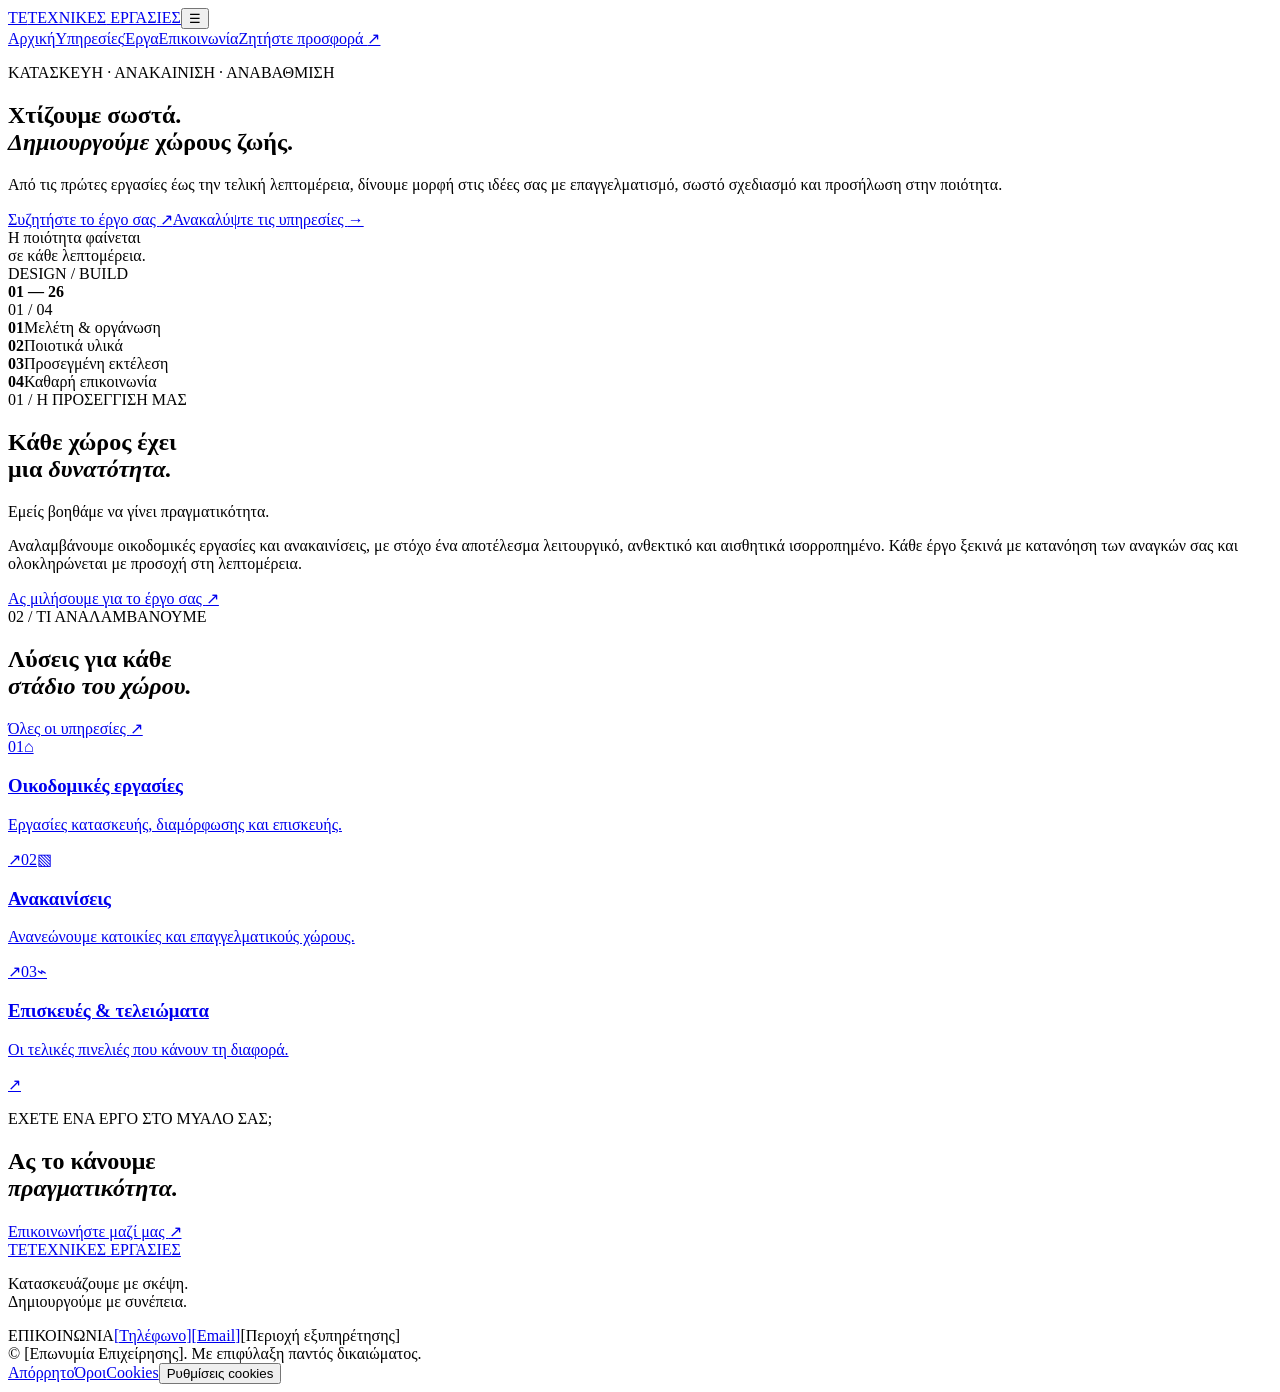
==== index.html @ 076b62a5 "Add index.html" ====
<!doctype html>
<html lang="el">
<head>
<meta charset="utf-8"><meta name="viewport" content="width=device-width, initial-scale=1">
<meta name="description" content="Οικοδομικές εργασίες, ανακαινίσεις και τεχνικές λύσεις με έμφαση στην ποιότητα, τη συνέπεια και τη λεπτομέρεια. Ζητήστε προσφορά.">
<meta name="theme-color" content="#171b19"><link rel="canonical" href="https://YOUR-DOMAIN.example/">
<meta property="og:type" content="website"><meta property="og:locale" content="el_GR"><meta property="og:title" content="Τεχνικές Εργασίες | Κατασκευές & Ανακαινίσεις"><meta property="og:description" content="Ολοκληρωμένες λύσεις για τον χώρο σας.">
<title>Οικοδομικές Εργασίες & Ανακαινίσεις | Τεχνικές Εργασίες</title><link rel="stylesheet" href="assets/css/style.css">
<script type="application/ld+json">{"@context":"https://schema.org","@type":"GeneralContractor","name":"[Επωνυμία Επιχείρησης]","url":"https://YOUR-DOMAIN.example/","telephone":"[Τηλέφωνο]","email":"[Email]","areaServed":"[Περιοχή Εξυπηρέτησης]","description":"Οικοδομικές εργασίες, ανακαινίσεις και τεχνικές υπηρεσίες."}</script>
</head>
<body>
<header class="site-header"><a class="brand" href="index.html"><span class="brand-mark">ΤΕ</span><span>ΤΕΧΝΙΚΕΣ<span class="brand-light"> ΕΡΓΑΣΙΕΣ</span></span></a><button class="menu-toggle" aria-label="Άνοιγμα μενού" aria-expanded="false">☰</button><nav class="main-nav"><a class="active" href="index.html">Αρχική</a><a href="services.html">Υπηρεσίες</a><a href="projects.html">Έργα</a><a href="contact.html">Επικοινωνία</a><a class="nav-cta" href="contact.html">Ζητήστε προσφορά <span>↗</span></a></nav></header>
<main>
<section class="hero"><div class="hero-content"><p class="eyebrow"><span></span> ΚΑΤΑΣΚΕΥΗ · ΑΝΑΚΑΙΝΙΣΗ · ΑΝΑΒΑΘΜΙΣΗ</p><h1>Χτίζουμε σωστά.<br><em>Δημιουργούμε</em> χώρους ζωής.</h1><p class="hero-copy">Από τις πρώτες εργασίες έως την τελική λεπτομέρεια, δίνουμε μορφή στις ιδέες σας με επαγγελματισμό, σωστό σχεδιασμό και προσήλωση στην ποιότητα.</p><div class="hero-actions"><a class="button button-primary" href="contact.html">Συζητήστε το έργο σας <span>↗</span></a><a class="text-link" href="services.html">Ανακαλύψτε τις υπηρεσίες <span>→</span></a></div><div class="hero-note"><span class="note-line"></span><span>Η ποιότητα φαίνεται<br>σε κάθε λεπτομέρεια.</span></div></div><div class="hero-art" aria-label="Αφηρημένη αρχιτεκτονική σύνθεση"><div class="art-grid"></div><div class="art-frame frame-one"></div><div class="art-frame frame-two"></div><div class="art-block"></div><div class="art-sun"></div><div class="art-caption">DESIGN / BUILD<br><b>01 — 26</b></div></div><div class="hero-index">01 <span>/</span> 04</div></section>
<section class="trust-strip"><div><strong>01</strong><span>Μελέτη &amp; οργάνωση</span></div><div><strong>02</strong><span>Ποιοτικά υλικά</span></div><div><strong>03</strong><span>Προσεγμένη εκτέλεση</span></div><div><strong>04</strong><span>Καθαρή επικοινωνία</span></div></section>
<section class="section intro-section"><div class="section-kicker">01 / Η ΠΡΟΣΕΓΓΙΣΗ ΜΑΣ</div><div class="intro-grid"><h2>Κάθε χώρος έχει<br>μια <em>δυνατότητα.</em></h2><div><p class="lead">Εμείς βοηθάμε να γίνει πραγματικότητα.</p><p>Αναλαμβάνουμε οικοδομικές εργασίες και ανακαινίσεις, με στόχο ένα αποτέλεσμα λειτουργικό, ανθεκτικό και αισθητικά ισορροπημένο. Κάθε έργο ξεκινά με κατανόηση των αναγκών σας και ολοκληρώνεται με προσοχή στη λεπτομέρεια.</p><a class="under-link" href="contact.html">Ας μιλήσουμε για το έργο σας <span>↗</span></a></div></div></section>
<section class="services-preview"><div class="section-head"><div><div class="section-kicker">02 / ΤΙ ΑΝΑΛΑΜΒΑΝΟΥΜΕ</div><h2>Λύσεις για κάθε<br><em>στάδιο του χώρου.</em></h2></div><a class="under-link" href="services.html">Όλες οι υπηρεσίες <span>↗</span></a></div><div class="service-cards"><a class="service-card" href="services.html#construction"><span class="card-no">01</span><span class="card-icon">⌂</span><h3>Οικοδομικές εργασίες</h3><p>Εργασίες κατασκευής, διαμόρφωσης και επισκευής.</p><span class="card-arrow">↗</span></a><a class="service-card" href="services.html#renovation"><span class="card-no">02</span><span class="card-icon">▧</span><h3>Ανακαινίσεις</h3><p>Ανανεώνουμε κατοικίες και επαγγελματικούς χώρους.</p><span class="card-arrow">↗</span></a><a class="service-card" href="services.html#finishing"><span class="card-no">03</span><span class="card-icon">⌁</span><h3>Επισκευές &amp; τελειώματα</h3><p>Οι τελικές πινελιές που κάνουν τη διαφορά.</p><span class="card-arrow">↗</span></a></div></section>
<section class="cta-band"><div><p class="eyebrow">ΕΧΕΤΕ ΕΝΑ ΕΡΓΟ ΣΤΟ ΜΥΑΛΟ ΣΑΣ;</p><h2>Ας το κάνουμε<br><em>πραγματικότητα.</em></h2></div><a class="button button-light" href="contact.html">Επικοινωνήστε μαζί μας <span>↗</span></a></section>
</main>
<footer class="site-footer"><div class="footer-main"><a class="brand brand-footer" href="index.html"><span class="brand-mark">ΤΕ</span><span>ΤΕΧΝΙΚΕΣ<span class="brand-light"> ΕΡΓΑΣΙΕΣ</span></span></a><p>Κατασκευάζουμε με σκέψη.<br>Δημιουργούμε με συνέπεια.</p><div class="footer-contact"><span>ΕΠΙΚΟΙΝΩΝΙΑ</span><a href="tel:+30XXXXXXXXXX">[Τηλέφωνο]</a><a href="mailto:info@example.gr">[Email]</a><span>[Περιοχή εξυπηρέτησης]</span></div></div><div class="footer-bottom"><span>© <span data-year></span> [Επωνυμία Επιχείρησης]. Με επιφύλαξη παντός δικαιώματος.</span><div><a href="privacy.html">Απόρρητο</a><a href="terms.html">Όροι</a><a href="cookies.html">Cookies</a><button class="cookie-settings" type="button">Ρυθμίσεις cookies</button></div></div></footer>
<div class="cookie-banner" id="cookie-banner" hidden><div><strong>Η ιδιωτικότητά σας έχει σημασία.</strong><p>Χρησιμοποιούμε μόνο τα απολύτως απαραίτητα cookies για τη λειτουργία του ιστοτόπου. Προαιρετικά cookies ενεργοποιούνται μόνο με τη συγκατάθεσή σας.</p><a href="cookies.html">Μάθετε περισσότερα</a></div><div class="cookie-actions"><button class="button button-outline" id="cookie-reject">Απόρριψη προαιρετικών</button><button class="button button-primary" id="cookie-accept">Αποδοχή όλων</button></div></div>
<script src="assets/js/main.js" defer></script></body></html>
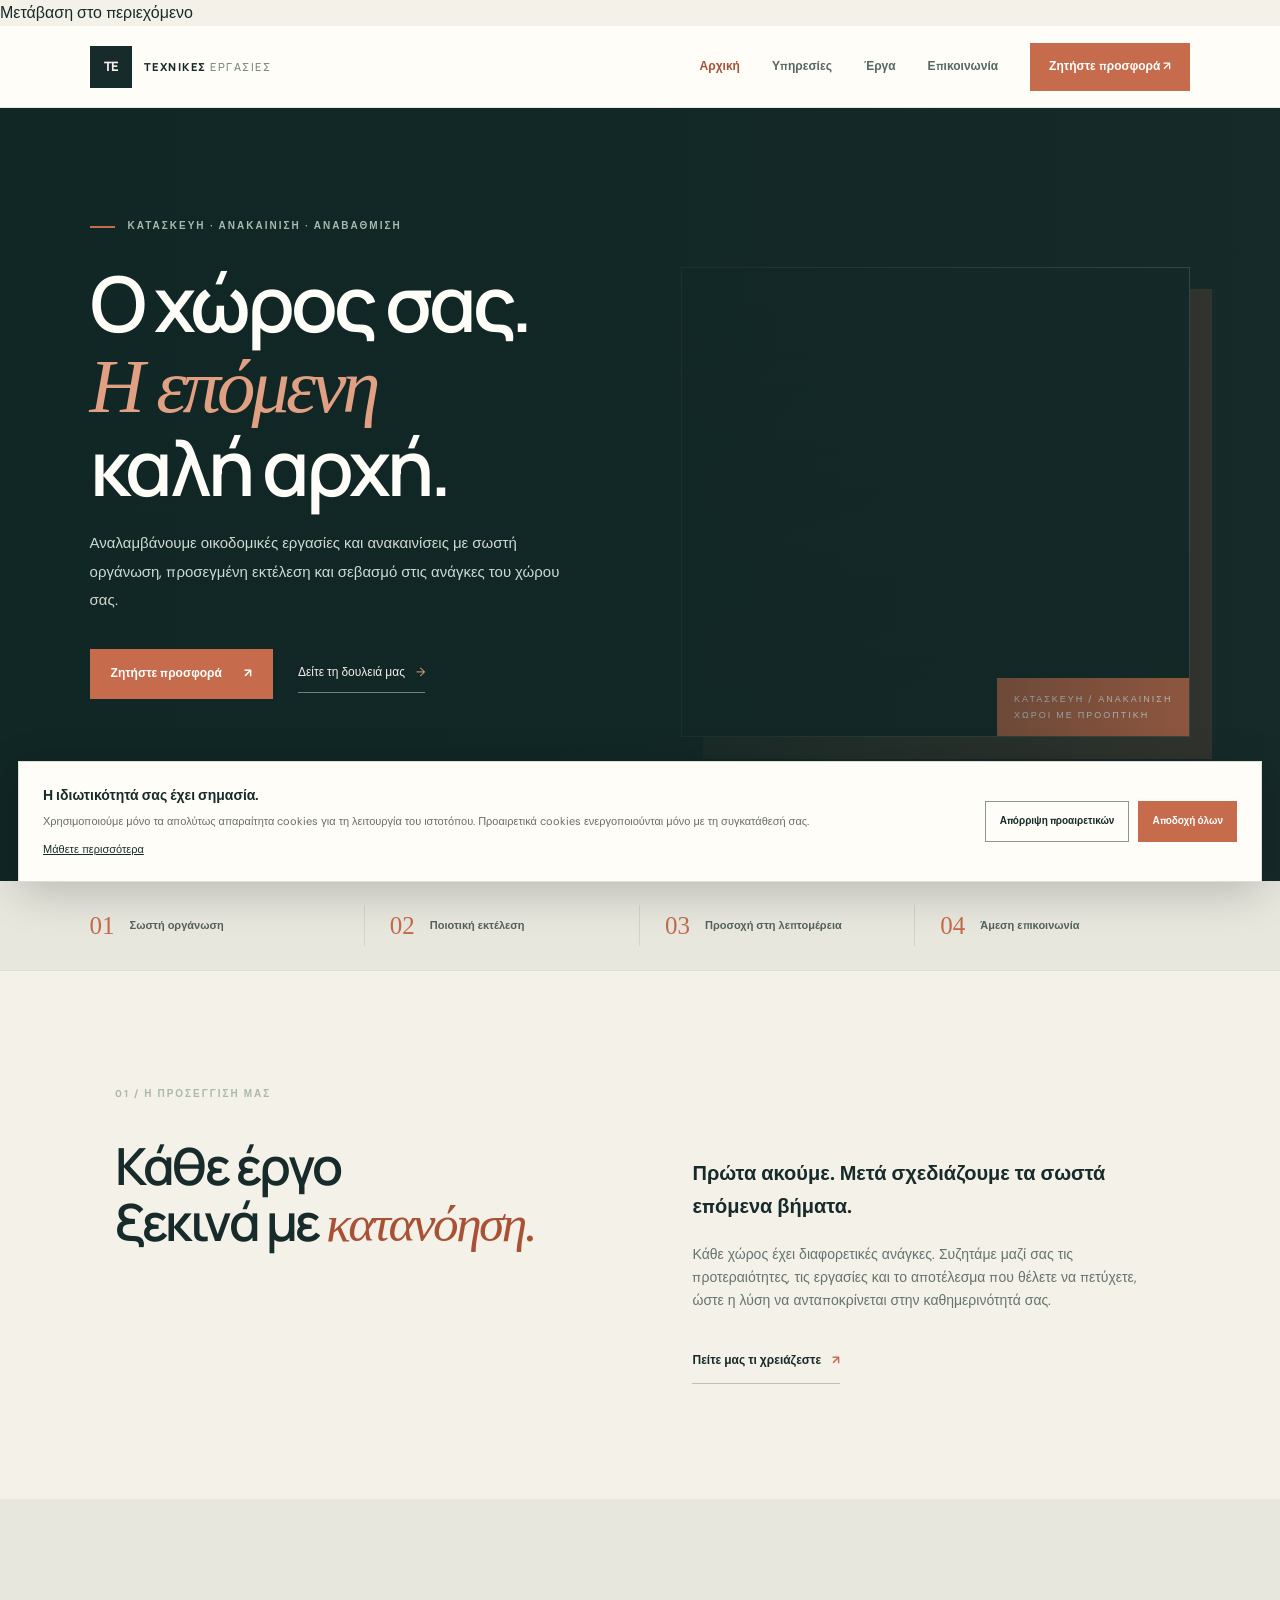
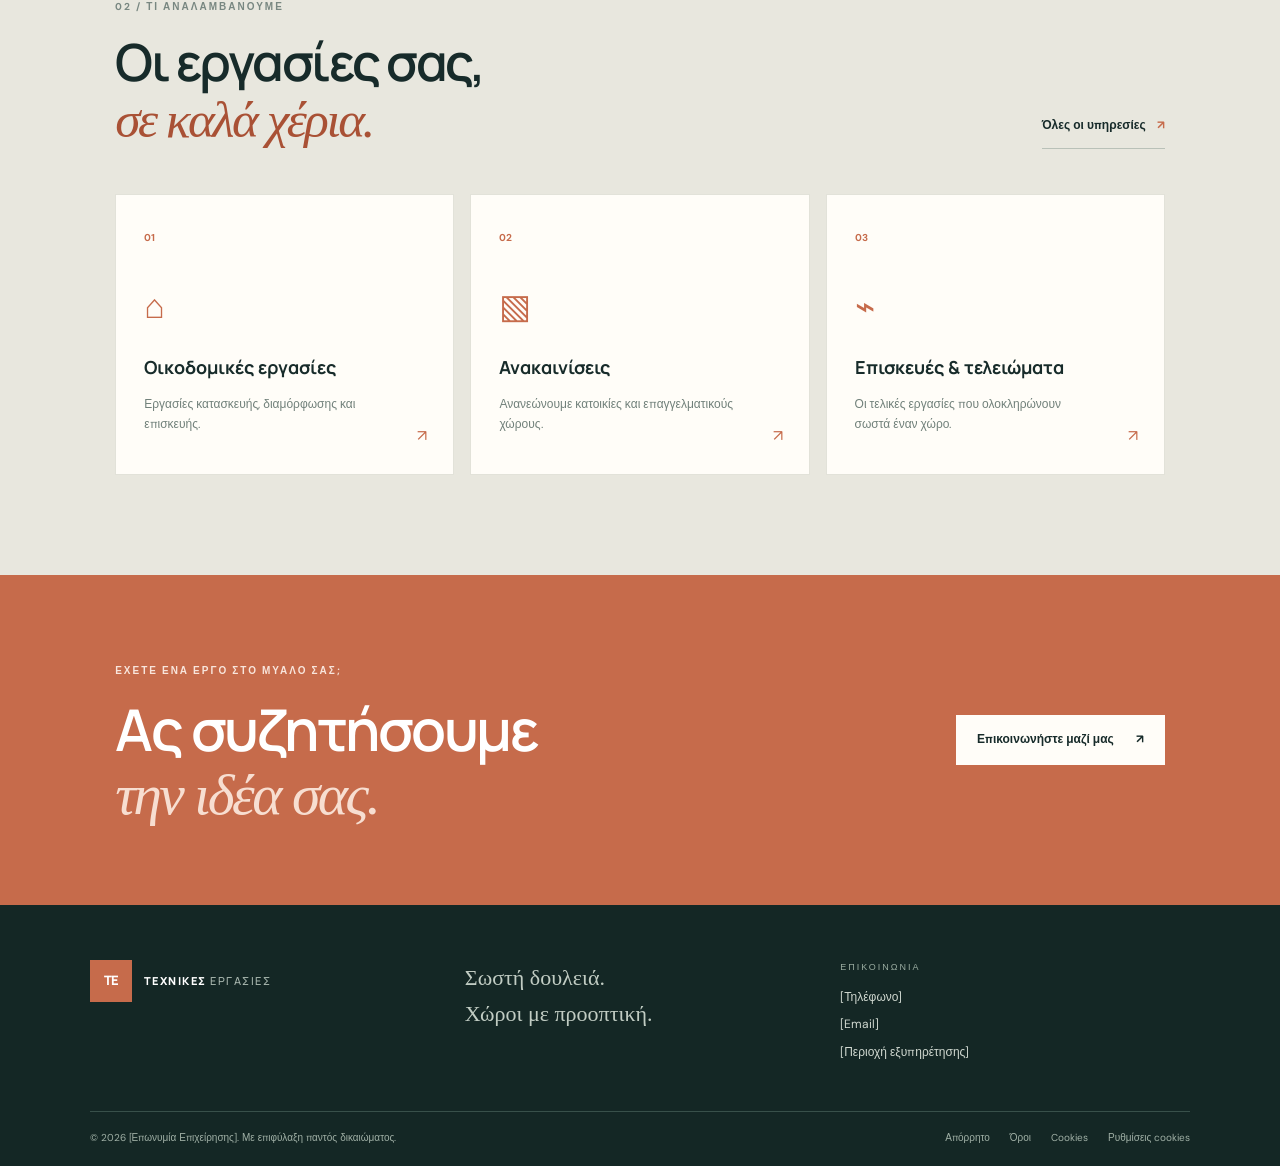
==== commit 07e2778f: "Redesign homepage for clearer service positioning and enquiries" ====
--- a/index.html
+++ b/index.html
@@ -1,22 +1,44 @@
 <!doctype html>
 <html lang="el">
 <head>
-<meta charset="utf-8"><meta name="viewport" content="width=device-width, initial-scale=1">
-<meta name="description" content="Οικοδομικές εργασίες, ανακαινίσεις και τεχνικές λύσεις με έμφαση στην ποιότητα, τη συνέπεια και τη λεπτομέρεια. Ζητήστε προσφορά.">
-<meta name="theme-color" content="#171b19"><link rel="canonical" href="https://YOUR-DOMAIN.example/">
-<meta property="og:type" content="website"><meta property="og:locale" content="el_GR"><meta property="og:title" content="Τεχνικές Εργασίες | Κατασκευές & Ανακαινίσεις"><meta property="og:description" content="Ολοκληρωμένες λύσεις για τον χώρο σας.">
-<title>Οικοδομικές Εργασίες & Ανακαινίσεις | Τεχνικές Εργασίες</title><link rel="stylesheet" href="assets/css/style.css">
+<meta charset="utf-8">
+<meta name="viewport" content="width=device-width, initial-scale=1">
+<meta name="description" content="Οικοδομικές εργασίες και ανακαινίσεις με προσεγμένη εκτέλεση, σωστή οργάνωση και έμφαση στη λεπτομέρεια. Επικοινωνήστε για να συζητήσουμε το έργο σας.">
+<meta name="theme-color" content="#172b2a">
+<link rel="canonical" href="https://YOUR-DOMAIN.example/">
+<meta property="og:type" content="website">
+<meta property="og:locale" content="el_GR">
+<meta property="og:title" content="Τεχνικές Εργασίες | Κατασκευές & Ανακαινίσεις">
+<meta property="og:description" content="Ολοκληρωμένες λύσεις οικοδομικών εργασιών και ανακαινίσεων.">
+<title>Οικοδομικές Εργασίες & Ανακαινίσεις | Τεχνικές Εργασίες</title>
+<link rel="stylesheet" href="assets/css/style.css">
 <script type="application/ld+json">{"@context":"https://schema.org","@type":"GeneralContractor","name":"[Επωνυμία Επιχείρησης]","url":"https://YOUR-DOMAIN.example/","telephone":"[Τηλέφωνο]","email":"[Email]","areaServed":"[Περιοχή Εξυπηρέτησης]","description":"Οικοδομικές εργασίες, ανακαινίσεις και τεχνικές υπηρεσίες."}</script>
 </head>
 <body>
-<header class="site-header"><a class="brand" href="index.html"><span class="brand-mark">ΤΕ</span><span>ΤΕΧΝΙΚΕΣ<span class="brand-light"> ΕΡΓΑΣΙΕΣ</span></span></a><button class="menu-toggle" aria-label="Άνοιγμα μενού" aria-expanded="false">☰</button><nav class="main-nav"><a class="active" href="index.html">Αρχική</a><a href="services.html">Υπηρεσίες</a><a href="projects.html">Έργα</a><a href="contact.html">Επικοινωνία</a><a class="nav-cta" href="contact.html">Ζητήστε προσφορά <span>↗</span></a></nav></header>
-<main>
-<section class="hero"><div class="hero-content"><p class="eyebrow"><span></span> ΚΑΤΑΣΚΕΥΗ · ΑΝΑΚΑΙΝΙΣΗ · ΑΝΑΒΑΘΜΙΣΗ</p><h1>Χτίζουμε σωστά.<br><em>Δημιουργούμε</em> χώρους ζωής.</h1><p class="hero-copy">Από τις πρώτες εργασίες έως την τελική λεπτομέρεια, δίνουμε μορφή στις ιδέες σας με επαγγελματισμό, σωστό σχεδιασμό και προσήλωση στην ποιότητα.</p><div class="hero-actions"><a class="button button-primary" href="contact.html">Συζητήστε το έργο σας <span>↗</span></a><a class="text-link" href="services.html">Ανακαλύψτε τις υπηρεσίες <span>→</span></a></div><div class="hero-note"><span class="note-line"></span><span>Η ποιότητα φαίνεται<br>σε κάθε λεπτομέρεια.</span></div></div><div class="hero-art" aria-label="Αφηρημένη αρχιτεκτονική σύνθεση"><div class="art-grid"></div><div class="art-frame frame-one"></div><div class="art-frame frame-two"></div><div class="art-block"></div><div class="art-sun"></div><div class="art-caption">DESIGN / BUILD<br><b>01 — 26</b></div></div><div class="hero-index">01 <span>/</span> 04</div></section>
-<section class="trust-strip"><div><strong>01</strong><span>Μελέτη &amp; οργάνωση</span></div><div><strong>02</strong><span>Ποιοτικά υλικά</span></div><div><strong>03</strong><span>Προσεγμένη εκτέλεση</span></div><div><strong>04</strong><span>Καθαρή επικοινωνία</span></div></section>
-<section class="section intro-section"><div class="section-kicker">01 / Η ΠΡΟΣΕΓΓΙΣΗ ΜΑΣ</div><div class="intro-grid"><h2>Κάθε χώρος έχει<br>μια <em>δυνατότητα.</em></h2><div><p class="lead">Εμείς βοηθάμε να γίνει πραγματικότητα.</p><p>Αναλαμβάνουμε οικοδομικές εργασίες και ανακαινίσεις, με στόχο ένα αποτέλεσμα λειτουργικό, ανθεκτικό και αισθητικά ισορροπημένο. Κάθε έργο ξεκινά με κατανόηση των αναγκών σας και ολοκληρώνεται με προσοχή στη λεπτομέρεια.</p><a class="under-link" href="contact.html">Ας μιλήσουμε για το έργο σας <span>↗</span></a></div></div></section>
-<section class="services-preview"><div class="section-head"><div><div class="section-kicker">02 / ΤΙ ΑΝΑΛΑΜΒΑΝΟΥΜΕ</div><h2>Λύσεις για κάθε<br><em>στάδιο του χώρου.</em></h2></div><a class="under-link" href="services.html">Όλες οι υπηρεσίες <span>↗</span></a></div><div class="service-cards"><a class="service-card" href="services.html#construction"><span class="card-no">01</span><span class="card-icon">⌂</span><h3>Οικοδομικές εργασίες</h3><p>Εργασίες κατασκευής, διαμόρφωσης και επισκευής.</p><span class="card-arrow">↗</span></a><a class="service-card" href="services.html#renovation"><span class="card-no">02</span><span class="card-icon">▧</span><h3>Ανακαινίσεις</h3><p>Ανανεώνουμε κατοικίες και επαγγελματικούς χώρους.</p><span class="card-arrow">↗</span></a><a class="service-card" href="services.html#finishing"><span class="card-no">03</span><span class="card-icon">⌁</span><h3>Επισκευές &amp; τελειώματα</h3><p>Οι τελικές πινελιές που κάνουν τη διαφορά.</p><span class="card-arrow">↗</span></a></div></section>
-<section class="cta-band"><div><p class="eyebrow">ΕΧΕΤΕ ΕΝΑ ΕΡΓΟ ΣΤΟ ΜΥΑΛΟ ΣΑΣ;</p><h2>Ας το κάνουμε<br><em>πραγματικότητα.</em></h2></div><a class="button button-light" href="contact.html">Επικοινωνήστε μαζί μας <span>↗</span></a></section>
+<a class="skip-link" href="#main-content">Μετάβαση στο περιεχόμενο</a>
+<header class="site-header">
+<a class="brand" href="index.html" aria-label="Τεχνικές Εργασίες - Αρχική"><span class="brand-mark">ΤΕ</span><span>ΤΕΧΝΙΚΕΣ<span class="brand-light"> ΕΡΓΑΣΙΕΣ</span></span></a>
+<button class="menu-toggle" aria-label="Άνοιγμα μενού" aria-expanded="false" aria-controls="primary-navigation">☰</button>
+<nav class="main-nav" id="primary-navigation" aria-label="Κύρια πλοήγηση"><a class="active" aria-current="page" href="index.html">Αρχική</a><a href="services.html">Υπηρεσίες</a><a href="projects.html">Έργα</a><a href="contact.html">Επικοινωνία</a><a class="nav-cta" href="contact.html">Ζητήστε προσφορά <span>↗</span></a></nav>
+</header>
+<main id="main-content">
+<section class="hero">
+<div class="hero-content">
+<p class="eyebrow"><span></span> ΚΑΤΑΣΚΕΥΗ · ΑΝΑΚΑΙΝΙΣΗ · ΑΝΑΒΑΘΜΙΣΗ</p>
+<h1>Ο χώρος σας.<br><em>Η επόμενη</em><br>καλή αρχή.</h1>
+<p class="hero-copy">Αναλαμβάνουμε οικοδομικές εργασίες και ανακαινίσεις με σωστή οργάνωση, προσεγμένη εκτέλεση και σεβασμό στις ανάγκες του χώρου σας.</p>
+<div class="hero-actions"><a class="button button-primary" href="contact.html">Ζητήστε προσφορά <span>↗</span></a><a class="text-link" href="projects.html">Δείτε τη δουλειά μας <span>→</span></a></div>
+<div class="hero-note"><span class="note-line"></span><span>Από την πρώτη συζήτηση<br>έως την τελική λεπτομέρεια.</span></div>
+</div>
+<div class="hero-art" role="img" aria-label="Σύγχρονη κατοικία με αρχιτεκτονικό σχεδιασμό"><div class="art-caption">ΚΑΤΑΣΚΕΥΗ / ΑΝΑΚΑΙΝΙΣΗ<br><b>ΧΩΡΟΙ ΜΕ ΠΡΟΟΠΤΙΚΗ</b></div></div>
+<div class="hero-index">01 <span>/</span> 04</div>
+</section>
+<section class="trust-strip" aria-label="Η προσέγγισή μας"><div><strong>01</strong><span>Σωστή οργάνωση</span></div><div><strong>02</strong><span>Ποιοτική εκτέλεση</span></div><div><strong>03</strong><span>Προσοχή στη λεπτομέρεια</span></div><div><strong>04</strong><span>Άμεση επικοινωνία</span></div></section>
+<section class="section intro-section"><div class="section-kicker">01 / Η ΠΡΟΣΕΓΓΙΣΗ ΜΑΣ</div><div class="intro-grid"><h2>Κάθε έργο<br>ξεκινά με <em>κατανόηση.</em></h2><div><p class="lead">Πρώτα ακούμε. Μετά σχεδιάζουμε τα σωστά επόμενα βήματα.</p><p>Κάθε χώρος έχει διαφορετικές ανάγκες. Συζητάμε μαζί σας τις προτεραιότητες, τις εργασίες και το αποτέλεσμα που θέλετε να πετύχετε, ώστε η λύση να ανταποκρίνεται στην καθημερινότητά σας.</p><a class="under-link" href="contact.html">Πείτε μας τι χρειάζεστε <span>↗</span></a></div></div></section>
+<section class="services-preview"><div class="section-head"><div><div class="section-kicker">02 / ΤΙ ΑΝΑΛΑΜΒΑΝΟΥΜΕ</div><h2>Οι εργασίες σας,<br><em>σε καλά χέρια.</em></h2></div><a class="under-link" href="services.html">Όλες οι υπηρεσίες <span>↗</span></a></div><div class="service-cards"><a class="service-card" href="services.html#construction"><span class="card-no">01</span><span class="card-icon">⌂</span><h3>Οικοδομικές εργασίες</h3><p>Εργασίες κατασκευής, διαμόρφωσης και επισκευής.</p><span class="card-arrow">↗</span></a><a class="service-card" href="services.html#renovation"><span class="card-no">02</span><span class="card-icon">▧</span><h3>Ανακαινίσεις</h3><p>Ανανεώνουμε κατοικίες και επαγγελματικούς χώρους.</p><span class="card-arrow">↗</span></a><a class="service-card" href="services.html#finishing"><span class="card-no">03</span><span class="card-icon">⌁</span><h3>Επισκευές &amp; τελειώματα</h3><p>Οι τελικές εργασίες που ολοκληρώνουν σωστά έναν χώρο.</p><span class="card-arrow">↗</span></a></div></section>
+<section class="cta-band"><div><p class="eyebrow">ΕΧΕΤΕ ΕΝΑ ΕΡΓΟ ΣΤΟ ΜΥΑΛΟ ΣΑΣ;</p><h2>Ας συζητήσουμε<br><em>την ιδέα σας.</em></h2></div><a class="button button-light" href="contact.html">Επικοινωνήστε μαζί μας <span>↗</span></a></section>
 </main>
-<footer class="site-footer"><div class="footer-main"><a class="brand brand-footer" href="index.html"><span class="brand-mark">ΤΕ</span><span>ΤΕΧΝΙΚΕΣ<span class="brand-light"> ΕΡΓΑΣΙΕΣ</span></span></a><p>Κατασκευάζουμε με σκέψη.<br>Δημιουργούμε με συνέπεια.</p><div class="footer-contact"><span>ΕΠΙΚΟΙΝΩΝΙΑ</span><a href="tel:+30XXXXXXXXXX">[Τηλέφωνο]</a><a href="mailto:info@example.gr">[Email]</a><span>[Περιοχή εξυπηρέτησης]</span></div></div><div class="footer-bottom"><span>© <span data-year></span> [Επωνυμία Επιχείρησης]. Με επιφύλαξη παντός δικαιώματος.</span><div><a href="privacy.html">Απόρρητο</a><a href="terms.html">Όροι</a><a href="cookies.html">Cookies</a><button class="cookie-settings" type="button">Ρυθμίσεις cookies</button></div></div></footer>
+<footer class="site-footer"><div class="footer-main"><a class="brand brand-footer" href="index.html"><span class="brand-mark">ΤΕ</span><span>ΤΕΧΝΙΚΕΣ<span class="brand-light"> ΕΡΓΑΣΙΕΣ</span></span></a><p>Σωστή δουλειά.<br>Χώροι με προοπτική.</p><div class="footer-contact"><span>ΕΠΙΚΟΙΝΩΝΙΑ</span><a href="tel:+30XXXXXXXXXX">[Τηλέφωνο]</a><a href="mailto:info@example.gr">[Email]</a><span>[Περιοχή εξυπηρέτησης]</span></div></div><div class="footer-bottom"><span>© <span data-year></span> [Επωνυμία Επιχείρησης]. Με επιφύλαξη παντός δικαιώματος.</span><div><a href="privacy.html">Απόρρητο</a><a href="terms.html">Όροι</a><a href="cookies.html">Cookies</a><button class="cookie-settings" type="button">Ρυθμίσεις cookies</button></div></div></footer>
 <div class="cookie-banner" id="cookie-banner" hidden><div><strong>Η ιδιωτικότητά σας έχει σημασία.</strong><p>Χρησιμοποιούμε μόνο τα απολύτως απαραίτητα cookies για τη λειτουργία του ιστοτόπου. Προαιρετικά cookies ενεργοποιούνται μόνο με τη συγκατάθεσή σας.</p><a href="cookies.html">Μάθετε περισσότερα</a></div><div class="cookie-actions"><button class="button button-outline" id="cookie-reject">Απόρριψη προαιρετικών</button><button class="button button-primary" id="cookie-accept">Αποδοχή όλων</button></div></div>
-<script src="assets/js/main.js" defer></script></body></html>+<script src="assets/js/main.js" defer></script>
+</body></html>
--- a/assets/css/style.css
+++ b/assets/css/style.css
@@ -0,0 +1,21 @@
+@import url('https://fonts.googleapis.com/css2?family=DM+Sans:wght@400;500;600;700&family=Manrope:wght@400;500;600;700;800&display=swap');
+:root{--ink:#172b2a;--ink-2:#203a38;--paper:#f4f1e9;--white:#fffdf8;--muted:#687774;--line:#d9ded6;--accent:#c66b4b;--accent-dark:#a95135;--sage:#a8b7a8;--serif:Georgia,"Times New Roman",serif;--sans:"DM Sans",Arial,sans-serif;--display:"Manrope",Arial,sans-serif}
+*{box-sizing:border-box}html{scroll-behavior:smooth;scroll-padding-top:90px}body{margin:0;background:var(--paper);color:var(--ink);font-family:var(--sans);line-height:1.65;-webkit-font-smoothing:antialiased}a{color:inherit;text-decoration:none}button,input,textarea,select{font:inherit}img{max-width:100%;display:block}::selection{background:var(--accent);color:white}
+.site-header{height:82px;padding:0 7%;display:flex;align-items:center;justify-content:space-between;background:var(--white);color:var(--ink);position:sticky;top:0;z-index:30;border-bottom:1px solid #e8e7df}
+.brand{display:flex;align-items:center;gap:12px;font-family:var(--display);font-size:11px;letter-spacing:1.5px;font-weight:800}.brand-mark{width:42px;height:42px;display:grid;place-items:center;background:var(--ink);color:var(--paper);font-size:13px;letter-spacing:-1px}.brand-light{font-weight:500;color:#788581}
+.main-nav{display:flex;align-items:center;gap:32px;font-size:12px;font-weight:600;color:#566662}.main-nav a{transition:color .2s}.main-nav a:hover,.main-nav a.active{color:var(--accent-dark)}.main-nav .nav-cta{padding:13px 18px;background:var(--accent);color:white;border:1px solid var(--accent)}.main-nav .nav-cta:hover{background:var(--accent-dark);color:white}.menu-toggle{display:none;background:none;border:0;color:var(--ink);font-size:24px}
+.hero{min-height:670px;padding:100px 7% 85px;display:grid;grid-template-columns:1fr .95fr;align-items:center;gap:5%;background:var(--ink);color:var(--white);position:relative;overflow:hidden}.hero:before{content:"";position:absolute;inset:0;background:linear-gradient(90deg,rgba(17,39,37,.98) 0%,rgba(17,39,37,.93) 43%,rgba(17,39,37,.22) 100%);z-index:1}.hero-content{position:relative;z-index:2;max-width:650px}.eyebrow,.section-kicker{font-size:10px;letter-spacing:2px;font-weight:700;color:#a9b9ad;text-transform:uppercase}.eyebrow span{display:inline-block;width:25px;height:2px;background:var(--accent);vertical-align:middle;margin-right:9px}.hero h1,.page-hero h1,.legal-page h1{font-family:var(--display);font-size:clamp(46px,6vw,82px);line-height:1.04;letter-spacing:-4px;margin:28px 0 23px;font-weight:600}.hero h1 em,.page-hero h1 em,.legal-page h1 em,.intro-grid h2 em,.section-head h2 em,.cta-band h2 em{font-family:var(--serif);font-weight:400;color:#e2a083}.hero-copy{max-width:490px;color:#d1d8d1;font-size:15px;line-height:1.9}.hero-actions{display:flex;align-items:center;gap:25px;margin-top:34px;flex-wrap:wrap}.button{display:inline-flex;align-items:center;justify-content:center;gap:22px;padding:15px 21px;border:0;font-size:12px;font-weight:700;cursor:pointer;transition:transform .2s,background .2s,color .2s}.button:hover{transform:translateY(-2px)}.button-primary{background:var(--accent);color:white}.button-primary:hover{background:var(--accent-dark)}.button-outline{border:1px solid #899791;background:transparent;color:var(--ink)}.button-light{background:var(--white);color:var(--ink)}.text-link{font-size:12px;color:#f1eee6;border-bottom:1px solid #71827a;padding:9px 0}.text-link span,.under-link span{color:#e2a083;margin-left:8px}.hero-note{display:flex;gap:14px;align-items:center;margin-top:65px;font-size:10px;color:#c2ccc3;line-height:1.6}.note-line{height:1px;width:42px;background:var(--accent)}.hero-art{position:relative;min-height:470px;margin:0;z-index:0;background-image:linear-gradient(0deg,rgba(12,30,28,.2),rgba(12,30,28,.08)),url("https://images.unsplash.com/photo-1600585154340-be6161a56a0c?auto=format&fit=crop&w=1400&q=85");background-size:cover;background-position:center;border:1px solid rgba(255,255,255,.2);box-shadow:22px 22px 0 rgba(198,107,75,.22)}.art-grid,.art-frame,.art-block,.art-sun{display:none}.art-caption{position:absolute;right:0;bottom:0;padding:13px 17px;background:var(--accent);color:white;font-size:9px;letter-spacing:2px;line-height:1.8}.art-caption b{font-weight:500}.hero-index{position:absolute;right:7%;bottom:25px;color:#e2a083;font-size:11px;z-index:2}.hero-index span{color:#80918a}
+.trust-strip{padding:24px 7%;display:grid;grid-template-columns:repeat(4,1fr);background:#e8e7de;border-bottom:1px solid var(--line)}.trust-strip div{display:flex;align-items:center;gap:15px;border-right:1px solid #d0d4cb;padding-left:25px}.trust-strip div:first-child{padding-left:0}.trust-strip div:last-child{border:0}.trust-strip strong{font-family:var(--serif);font-size:25px;color:var(--accent);font-weight:400}.trust-strip span{font-size:11px;color:#53625d;font-weight:600}
+.section{padding:115px 9%}.intro-grid{display:grid;grid-template-columns:1fr 1fr;gap:10%;margin-top:34px}.intro-grid h2,.section-head h2,.cta-band h2{font-family:var(--display);font-size:clamp(38px,4vw,58px);letter-spacing:-2.5px;line-height:1.1;font-weight:600;margin:0}.intro-grid h2 em,.section-head h2 em{color:var(--accent-dark)}.intro-grid p{font-size:14px;color:#65736e;max-width:480px}.intro-grid .lead{font-size:20px;color:var(--ink);font-weight:700}.under-link{display:inline-block;border-bottom:1px solid #b9c1b8;padding:12px 0;font-size:12px;font-weight:700;margin-top:13px}.under-link span{color:var(--accent)}
+.services-preview{background:#e8e7de;padding:100px 9%}.section-head{display:flex;justify-content:space-between;align-items:end;margin-bottom:45px;gap:25px}.section-head .section-kicker{margin-bottom:18px;color:#788781}.service-cards{display:grid;grid-template-columns:repeat(3,1fr);gap:16px}.service-card{background:var(--white);min-height:280px;padding:28px;position:relative;border:1px solid #e2e2d9;transition:transform .25s,box-shadow .25s}.service-card:hover{transform:translateY(-5px);box-shadow:0 18px 35px #172b2a12}.card-no{font-size:10px;color:var(--accent);font-weight:700}.card-icon{display:block;font-size:34px;color:var(--accent);margin:30px 0 18px}.service-card h3{font-family:var(--display);font-size:18px;margin:0 0 8px}.service-card p{font-size:12px;color:#71807a;max-width:240px}.card-arrow{position:absolute;right:26px;bottom:25px;color:var(--accent)}
+.cta-band{background:var(--accent);color:white;padding:78px 9%;display:flex;justify-content:space-between;align-items:center;gap:30px}.cta-band .eyebrow{margin-bottom:18px;color:#f8e5dc}.cta-band h2{font-size:clamp(38px,4.5vw,62px)}.cta-band h2 em{color:#f7ded1}.cta-band .button-light:hover{background:var(--ink);color:white}
+.site-footer{background:#142725;color:white;padding:55px 7% 20px}.footer-main{display:grid;grid-template-columns:1fr 1fr 1fr;gap:25px;padding-bottom:48px}.brand-footer{align-self:start;color:white}.brand-footer .brand-mark{background:var(--accent);color:white}.brand-footer .brand-light{color:#aab8b0}.footer-main>p{font-family:var(--serif);font-size:22px;color:#c1ccc3;margin:0}.footer-contact{display:flex;flex-direction:column;gap:8px;font-size:12px;color:#d0d8d0}.footer-contact span:first-child{font-size:9px;letter-spacing:2px;color:#9aaca1;margin-bottom:5px}.footer-bottom{border-top:1px solid #38504a;padding-top:18px;display:flex;justify-content:space-between;gap:20px;font-size:10px;color:#a0b0a6}.footer-bottom div{display:flex;gap:20px;flex-wrap:wrap}.footer-bottom a:hover,.footer-bottom button:hover{color:#e2a083}.cookie-settings{background:none;border:0;color:inherit;padding:0;font-size:inherit;cursor:pointer}
+.page-hero{background:var(--ink);color:white;padding:90px 9% 95px;position:relative;overflow:hidden}.page-hero:after{content:"";position:absolute;width:360px;height:360px;border:1px solid #ffffff20;border-radius:50%;right:5%;top:-160px;box-shadow:0 0 0 45px #ffffff08,0 0 0 90px #ffffff05}.page-hero h1{max-width:900px;position:relative;z-index:1}.page-hero>p:last-child{color:#c5d0c7;max-width:540px;font-size:15px;position:relative;z-index:1}
+.service-detail-list{padding:35px 9% 100px}.service-detail-list article{display:grid;grid-template-columns:70px 1fr 100px;gap:30px;padding:45px 0;border-bottom:1px solid var(--line);scroll-margin-top:100px}.service-detail-list article>span{font-size:12px;color:var(--accent);font-weight:700}.service-detail-list h2{font-family:var(--display);font-size:30px;margin:0 0 12px}.service-detail-list p,.service-detail-list li{font-size:14px;color:#687771;max-width:650px}.service-detail-list ul{padding-left:18px}.service-detail-list article>b{font-size:50px;color:var(--accent);font-weight:400;text-align:right}
+.portfolio-grid{padding:75px 9% 25px;display:grid;grid-template-columns:repeat(3,1fr);gap:22px}.portfolio-visual{height:290px;position:relative;overflow:hidden;display:flex;align-items:end;justify-content:space-between;padding:20px;background:#d3d7ca;background-size:cover;background-position:center}.portfolio-visual:before,.portfolio-visual:after{content:"";position:absolute;inset:0;background:linear-gradient(0deg,rgba(16,35,32,.65),transparent 60%)}.visual-a{background-image:url("https://images.unsplash.com/photo-1600607687939-ce8a6c25118c?auto=format&fit=crop&w=900&q=80")}.visual-b{background-image:url("https://images.unsplash.com/photo-1600566753086-00f18fb6b3ea?auto=format&fit=crop&w=900&q=80")}.visual-c{background-image:url("https://images.unsplash.com/photo-1600607687920-4e2a09cf159d?auto=format&fit=crop&w=900&q=80")}.portfolio-visual span,.portfolio-visual b{position:relative;z-index:1;color:white;font-size:9px;letter-spacing:1px}.portfolio-visual b{font-size:24px;font-family:var(--serif);font-weight:400}.portfolio-card h3{font-family:var(--display);font-size:18px;margin:18px 0 5px}.portfolio-card p,.portfolio-notice{font-size:12px;color:#727e77}.portfolio-notice{margin:10px 9% 70px;padding:16px 18px;border-left:2px solid var(--accent);background:#e8e7de}
+.contact-layout{padding:80px 9% 110px;display:grid;grid-template-columns:.8fr 1.2fr;gap:12%}.contact-details h2{font-family:var(--display);font-size:40px;font-weight:600;margin:12px 0 40px}.contact-item{border-top:1px solid var(--line);padding:18px 0}.contact-item span{font-size:9px;letter-spacing:1.5px;color:#818d86}.contact-item a,.contact-item p{display:block;margin:7px 0 0;font-size:15px}.small-note,.form-note{font-size:11px;color:#828d85}.contact-form{display:flex;flex-direction:column;gap:9px}.contact-form>label{font-size:12px;font-weight:700;margin-top:8px}.contact-form input,.contact-form textarea,.contact-form select{width:100%;padding:13px;background:var(--white);border:1px solid #d4dcd4;border-radius:0;color:var(--ink);outline-color:var(--accent)}.contact-form input:focus,.contact-form textarea:focus,.contact-form select:focus{border-color:var(--accent);box-shadow:0 0 0 3px #c66b4b20}.consent-check{display:flex;align-items:flex-start;gap:10px;font-weight:400!important;color:#606e67}.consent-check input{width:auto;margin-top:4px;accent-color:var(--accent)}.consent-check a{text-decoration:underline}.contact-form button{align-self:flex-start;margin-top:12px}.form-status{font-size:12px}
+.legal-page{max-width:850px;margin:auto;padding:85px 30px 110px}.legal-page h1{font-size:clamp(45px,6vw,70px);color:var(--ink)}.legal-page h1 em{color:var(--accent)}.legal-updated{font-size:11px;color:#858f88;margin-bottom:35px}.legal-page h2{font-family:var(--display);font-size:20px;margin:35px 0 8px}.legal-page>p:not(.eyebrow):not(.legal-updated){font-size:14px;color:#586760;line-height:1.9}.legal-warning{background:#e8e7de;border-left:3px solid var(--accent);padding:18px 22px;margin:25px 0 35px;font-size:12px}.legal-warning strong{letter-spacing:1px;font-size:10px}.legal-warning p{margin:8px 0 0;color:#626f68}.cookie-preferences{background:#e8e7de;padding:20px;margin:30px 0}.cookie-preferences p{display:grid;grid-template-columns:1fr 1fr auto;gap:10px;border-bottom:1px solid #cdd1c6;padding:12px 0;font-size:12px}.cookie-preferences p span{color:#73796f}.cookie-preferences p b{font-size:10px;color:#687d4f}
+.cookie-banner{position:fixed;z-index:40;bottom:18px;left:18px;right:18px;background:var(--white);color:var(--ink);box-shadow:0 10px 45px #0003;padding:20px 24px;display:flex;align-items:center;justify-content:space-between;gap:25px;border:1px solid #d9ddd3}.cookie-banner[hidden]{display:none}.cookie-banner strong{font-size:14px}.cookie-banner p{font-size:11px;color:#686f65;margin:4px 0}.cookie-banner a{font-size:11px;text-decoration:underline}.cookie-actions{display:flex;gap:9px;flex-shrink:0}.cookie-actions .button{padding:11px 14px;font-size:10px}
+:focus-visible{outline:3px solid var(--accent);outline-offset:3px}.menu-toggle:focus-visible{outline-color:var(--accent)}@media(max-width:900px){.main-nav{gap:17px}.hero{padding-top:75px;gap:3%}.hero-art{min-height:390px}.trust-strip{padding-left:5%;padding-right:5%}.trust-strip div{padding-left:12px;gap:9px}.section,.services-preview{padding:85px 7%}.contact-layout{gap:7%}}
+@media(max-width:700px){.site-header{height:72px;padding:0 6%}.menu-toggle{display:block}.main-nav{display:none;position:absolute;top:72px;left:0;right:0;background:var(--white);padding:22px 6%;flex-direction:column;align-items:stretch;gap:18px;border-bottom:1px solid var(--line);box-shadow:0 15px 25px #172b2a12}.main-nav.open{display:flex}.main-nav .nav-cta{display:inline-block;text-align:center}.hero{display:block;padding:65px 7% 55px}.hero:before{background:linear-gradient(90deg,rgba(17,39,37,.96),rgba(17,39,37,.72))}.hero h1,.page-hero h1{letter-spacing:-2.5px}.hero-art{min-height:290px;margin:38px 0 0;box-shadow:12px 12px 0 rgba(198,107,75,.22)}.hero-note{margin-top:35px}.hero-index{bottom:18px}.trust-strip{grid-template-columns:1fr 1fr;gap:18px;padding:25px 7%}.trust-strip div{border:0;padding:0}.intro-grid{grid-template-columns:1fr;gap:20px}.section-head{display:block}.section-head>.under-link{margin-top:25px}.service-cards,.portfolio-grid{grid-template-columns:1fr}.service-card{min-height:240px}.cta-band{padding:60px 7%;display:block}.cta-band .button{margin-top:28px}.footer-main{grid-template-columns:1fr;gap:25px}.footer-bottom{display:block;line-height:2.2}.footer-bottom div{margin-top:12px;gap:15px}.page-hero{padding:70px 7%}.service-detail-list{padding:20px 7% 70px}.service-detail-list article{grid-template-columns:35px 1fr 35px;gap:12px;padding:32px 0}.service-detail-list h2{font-size:23px}.service-detail-list article>b{font-size:32px}.portfolio-grid{padding:50px 7% 20px}.portfolio-visual{height:260px}.portfolio-notice{margin:10px 7% 55px}.contact-layout{grid-template-columns:1fr;padding:55px 7% 75px;gap:45px}.legal-page{padding:60px 7% 80px}.cookie-banner{left:8px;right:8px;bottom:8px;display:block;padding:17px}.cookie-actions{margin-top:14px;flex-wrap:wrap}.cookie-actions .button{flex:1}.cookie-preferences p{grid-template-columns:1fr;gap:3px}}
+@media(prefers-reduced-motion:reduce){*{scroll-behavior:auto!important;transition:none!important}}
